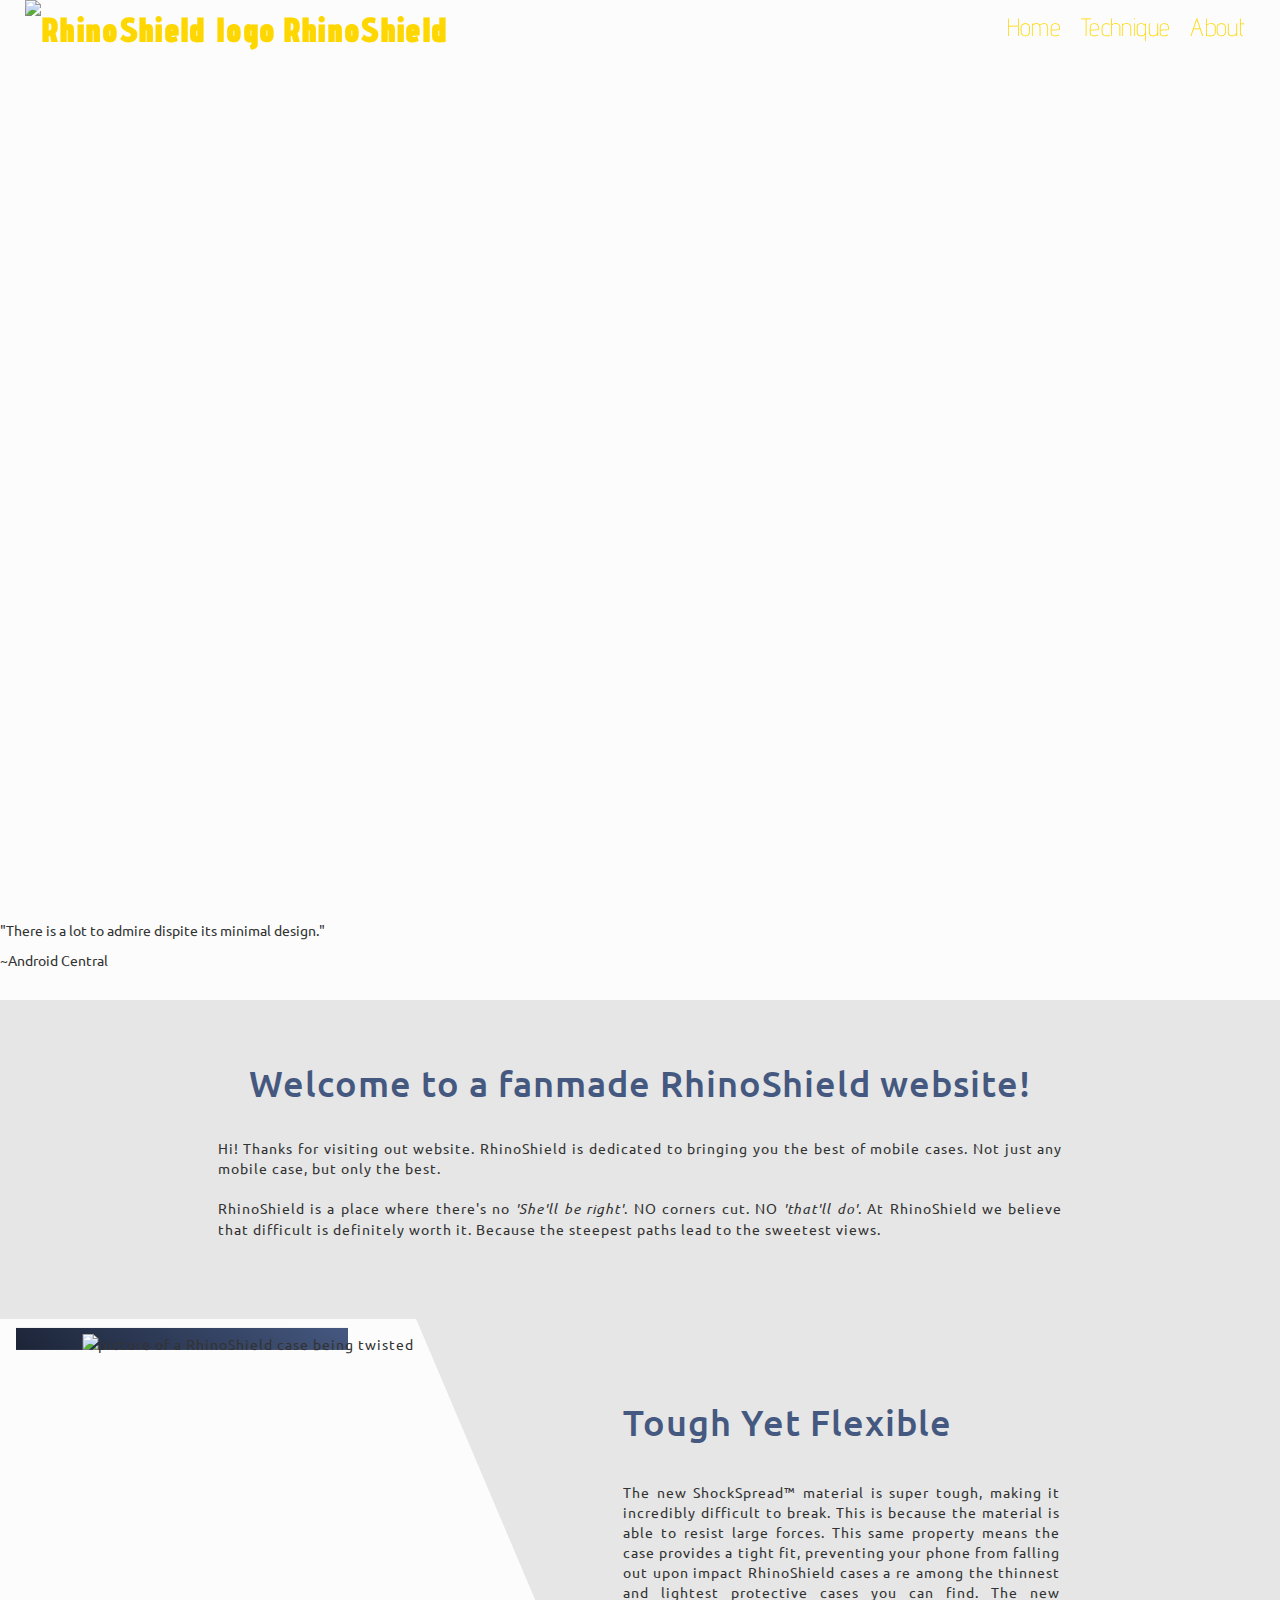
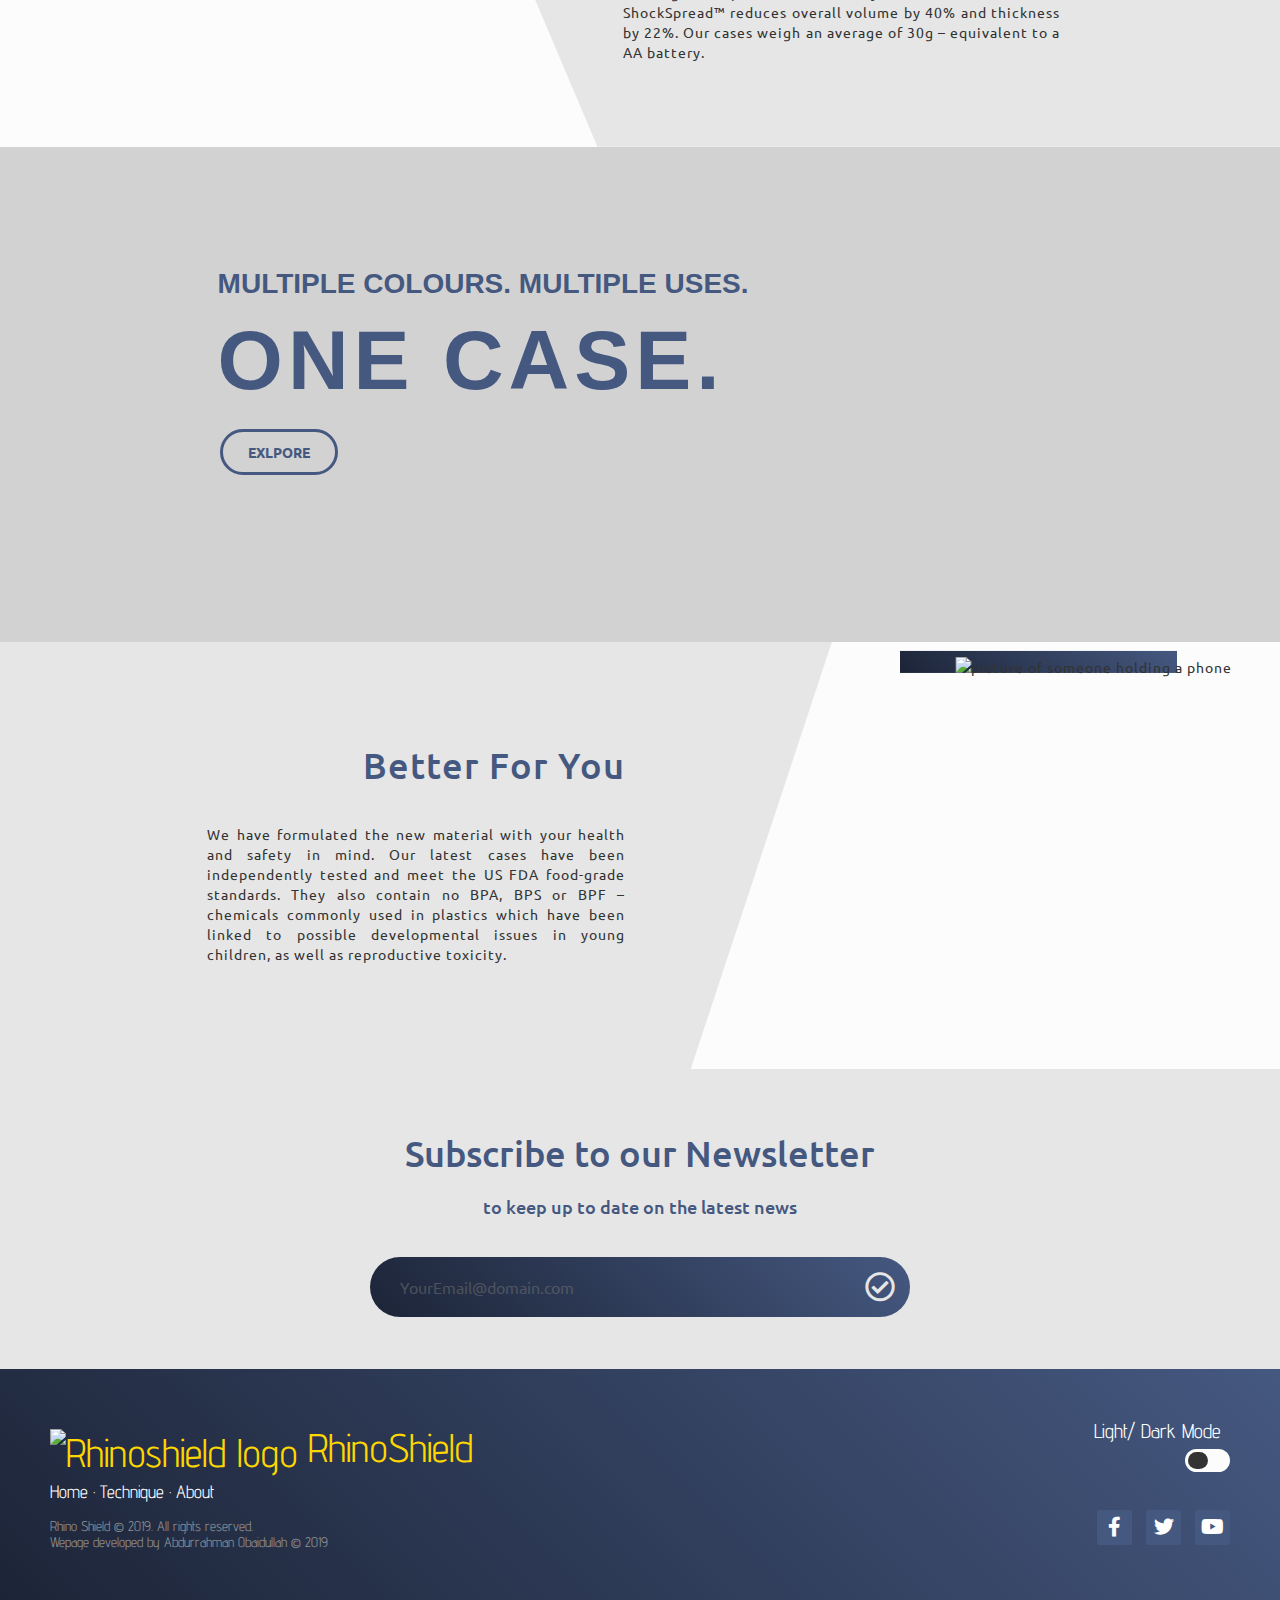
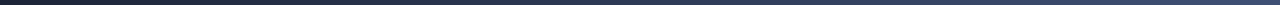
==== index.html @ 0818331d "Add files via upload" ====
﻿<!DOCTYPE html>
<html data-theme="light" lang="en">

    <head>
        <!-- meta tags for scalability and small bits and bobs -->
        <meta content="width=device-width, initial-scale=1" name="viewport">
        <meta content="text/html; charset=utf-8" http-equiv="Content-Type">
        <!-- text that shows up on the browser tab text -->
        <title>Unofficial Page of RhinoShield by Evolution</title>
        <!-- favicon -->
        <link href="favicon.png" rel="shortcut icon" type="image/png">
        <link href="https://use.fontawesome.com/releases/v5.8.1/css/all.css" rel="stylesheet">
        <link href="http://maxcdn.bootstrapcdn.com/bootstrap/3.3.4/css/bootstrap.min.css" rel="stylesheet">
        <script src="http://cdnjs.cloudflare.com/ajax/libs/jquery/2.1.3/jquery.min.js">
        </script>
        <script>
            // the sidenav goes on to the screen with width 250
            function openNav() {
                document.getElementById("mySidenav").style.width = "250px";
                document.getElementById("page-container").style.marginRight = "200px";
                document.getElementById("page-container").style.marginLeft = "-200px";
            }
            //the sidenav goes off screen by using margin of zero
            function closeNav() {
                document.getElementById("mySidenav").style.width = "0";
                document.getElementById("page-container").style.marginRight = "0";
                document.getElementById("page-container").style.marginLeft = "0";
            }
            $(window).scroll(function() {
                var scrollval = $(this).scrollTop(); // this returns your scroll value position
                $("#m-logo").css("transform", "translate(0px,-" + scrollval / 2 + "%)");
                $("#m-btn").css("transform", "translate(-50%," + scrollval / 3 + "%)");
            });
            // adds class when the page scrolls to where the polyon starts
            $(document).ready(function() {
                $(window).scroll(function() {
                    var height = $(".main-background").height();
                    var scrollTop = $(window).scrollTop();
                    if (scrollTop >= height - ((height / 3 / .95))) {
                        $(".main-nav-container").addClass("solid-nav");
                    } else {
                        $(".main-nav-container").removeClass("solid-nav");
                    }
                });
            });
            // telling user that they have signed up for newsletter
            function NewsletterAlert() {
                alert("Thank You for subscribing to our Newsletter")
            }
        </script>
        <link href="style.css" rel="stylesheet" type="text/css">
    </head>

    <body>
        <!-- start of nav bar -->
        <div class="first-main-nav-container">
            <div class="main-nav-container">
                <div class="nav-row">
                    <div class="logo">
                        <!-- logo in nav bar -->
                        <img alt="RhinoShield logo" height="58px" src="logo.png">
                        <div class="main-logo-text">
                            <div class="main-logo-text1">
                                Rhino
                            </div>
                            <div class="main-logo-text2">
                                Shield
                            </div>
                        </div>
                    </div>
                    <!-- for mobile navbar -->
                    <div class="nav-controls" id="mySidenav">
                        <a class="closebtn" href="javascript:void(0)" onclick="closeNav()"><i></i><i></i><i></i></a> <a href="index.html">Home</a><a href="technique.html">Technique</a><a href="about.html">About</a>
                    </div>
                </div>
            </div>
        </div>
        <div class="nav_btn" onclick="openNav()">
            <i></i><i></i><i></i>
        </div>
        <div class="nav-row-mobile">
            <div class="logo">
                <!-- logo for mobile nav bar -->
                <img alt="RhinoShield logo" height="58px" src="logo.png">
                <div class="main-logo-text">
                    <div class="main-logo-text1">
                        Rhino
                    </div>
                    <div class="main-logo-text2">
                        Shield
                    </div>
                </div>
            </div>
        </div>
        <!-- the main background starts -->
        <div class="main-background poly"><img alt="picture of phone with a RhinoShield case" src="Content/images/phone-main-index.png"></div>
        <!-- container that contains the entire page -->
        <div id="page-container">
            <!-- the part directly underneath main image- The review -->
            <div class="first-info">
                <br>
                <p>"There is a lot to admire dispite its minimal design."</p>
                <p>~Android Central</p><br>
            </div>
            <!-- welcome text after the review -->
            <div class="welcome-text">
                <h1>Welcome to a fanmade RhinoShield website!</h1>
                <p>Hi! Thanks for visiting out website. RhinoShield is dedicated to bringing you the best of mobile cases. Not just any mobile case, but only the best.<br>
                    <br> RhinoShield is a place where there's no <i>'She'll be right'</i>. NO corners cut. NO <i>'that'll do'</i>. At RhinoShield we believe that difficult is definitely worth it. Because the steepest paths lead to the sweetest views.</p>
            </div>
            <!-- first information container. all content for this section is in this container -->
            <div class="info-container">
                <!-- image for first container -->
                <div class="info-container-img1"><img alt="picture of a RhinoShield case being twisted" src="Content/images/phone-twist-mp.jpg"></div>
                <div class="info-container-text-right">
                    <br>
                    <br>
                    <!-- text for the first container -->
                    <h1>Tough Yet Flexible</h1>
                    <p>The new ShockSpread™ material is super tough, making it incredibly difficult to break. This is because the material is able to resist large forces. This same property means the case provides a tight fit, preventing your phone from
                        falling out upon impact RhinoShield cases a re among the thinnest and lightest protective cases you can find. The new ShockSpread™ reduces overall volume by 40% and thickness by 22%. Our cases weigh an average of 30g – equivalent
                        to a AA battery.</p><br>
                    <br>
                </div>
            </div>
            <!-- parallax that seperates the two information -->
            <div class="multi-parallax-container">
                <div class="multi-parallax-container-text">
                    <p>Multiple Colours. Multiple Uses.</p><br>
                    <div class="multi-parallax-container-one-case">
                        <h1>ONE CASE.</h1>
                    </div><br>
                    <!-- button in the parallax -->
                    <a class="multi-parallax-container-explore" href="technique.html#explore-dest">EXLPORE</a>
                </div>
            </div>
            <!-- second information container -->
            <div class="info-container">
                <div class="info-container-text-left">
                    <!-- information(text) for the second part of information -->
                    <h1>Better For You</h1>
                    <p>We have formulated the new material with your health and safety in mind. Our latest cases have been independently tested and meet the US FDA food-grade standards. They also contain no BPA, BPS or BPF – chemicals commonly used in plastics
                        which have been linked to possible developmental issues in young children, as well as reproductive toxicity.</p>
                </div>
                <!-- image for second part of information -->
                <div class="info-container-img2"><img alt="picture of someone holding a phone" src="Content/images/better-for-you.jpg"></div>
            </div>
        </div>
        <!-- sign up to newsletter container starts -->
        <div class="newsletter-container">
            <div class="newsletter-text">
                <p></p>
                <!-- main text telling about newsletter -->
                <h1>Subscribe to our Newsletter</h1>
                <h4>to keep up to date on the latest news</h4>
                <p></p>
            </div>
            <!-- the search box itself -->
            <div class="newsletter-search-box">
                <input class="newsletter-search-txt" name="" placeholder="YourEmail@domain.com" type="text"> <a class="newsletter-search-btn" id="news" onclick="NewsletterAlert()"><i class="far fa-check-circle"></i></a>
            </div>
        </div>
        <!-- footer starts now -->
        <footer class="footer">
            <div class="footer-info">
                <img alt="Rhinoshield logo" src="logo.png" width="50px"> RhinoShield<br>
                <p class="footer-links"><a href="index.html">Home</a> · <a href="technique.html">Technique</a> · <a href="about.html">About</a></p>
                <p>Rhino Shield &copy; 2019. All rights reserved.</p>
                <p>Wepage developed by Abdurrahman Obaidullah &copy; 2019</p>
            </div>
            <!-- social media links in the footer + dark mode-->
            <div class="footer-social-media">
                <div class="container-dark">
                    <p>Light/ Dark Mode</p>
                    <div class="toggle-container">
                        <!-- dark mode switch -->
                        <input id="switch" name="theme" type="checkbox"><label for="switch">Toggle</label>
                    </div>
                </div><a href="https://www.facebook.com/evolutivelabs/" target="_blank"><i class="fab fa-facebook-f"></i></a> <a href="https://twitter.com/getrhinoshield?lang=en" target="_blank"><i class="fab fa-twitter"></i></a> <a href="https://www.youtube.com/channel/UCdza-WvC7s2jVzaicYSH4oA"
                    target="_blank"><i class="fab fa-youtube"></i></a>
            </div>
        </footer>
        <!-- javascript for darkmode -->
        <script>
            // variable ste
            var checkbox = document.querySelector("input[name=theme]");
            // if the switch is checkd the dark theme attritube will change to dark and display a warnig
            checkbox.addEventListener("change", function() {
                    if (this.checked) {
                        trans()
                        document.documentElement.setAttribute("data-theme", "dark")
                        alert("WARNING: \nDark Mode is only experimental and may have performance or visual issues!")
                    } else {
                        trans()
                        document.documentElement.setAttribute("data-theme", "light")
                    }
                })
                // transition for switching to night mode
            let trans = () => {
                document.documentElement.classList.add("transition");
                window.setTimeout(() => {
                    document.documentElement.classList.remove("transition")
                }, 1000)
            }
        </script>
    </body>

</html>
---- style.css ----
/*fonts used in the webpage*/
@import url('https://fonts.googleapis.com/css?family=Ubuntu|Advent+Pro');
* {
	box-sizing: border-box;
}
html, body {
	height: 100%;
	background-color: var(--main-plain);
	color: #666666;
	font-family: 'Ubuntu', sans-serif;
	-webkit-font-smoothing: antialiased;
	margin: 0;
	scroll-behavior: smooth;
	padding: 0;
}
/* colours for light mose*/
html {
	--bg-main: linear-gradient(45deg, #1C2437, #455880);
	--bg-panel: #e6e6e6;
	--header-color: #455880;
	--main-text-color: #333333;
	--main-plain: #FCFCFC;
}
/* colours for dark mode*/
html[data-theme='dark'] {
	--bg-main: linear-gradient(45deg, #1C2437, #455880);
	--bg-panel: #333333;
	--header-color: #0077FF;
	--main-text-color: #B5B5B5;
	--main-plain: #434343;
}
body {
	user-select: none;
	line-height: 1.42857143;
	color: var(--main-text-color);
}
/* for teh headers*/
h1, h2, h3, h4, h5, h6 {
	font-family: inherit;
	font-weight: 500;
	line-height: 1.1;
	color: var(--header-color);
}
h1 {
	margin: .67em 0;
}
p {
	margin: 0 0 10px;
}
.logo {
	font-family: 'Advent Pro', sans-serif;
	font-weight: 900;
	color: #FFD700;
	display: flex;
	float: left;
	line-height: 58px;
	font-size: 250%;
	height: 58px;
	mix-blend-mode: normal;
}
.main-logo-text {
	display: flex;
	padding-left: 7px;
}
.main-nav-container {
	z-index: 991;
	top: 0;
	right: 0;
	display: flex;
	height: 58px;
	width: 100%;
	position: fixed;
	letter-spacing: 0.025em;
	transition: background-color 0.4s linear;
	padding: 0;
	background-color: rgba(209, 209, 209, 0);
}
.main-nav-container a {
	padding: 10px;
	text-decoration: none;
	font-size: 25px;
	color: #FFD700;
	float: left;
	transform: translateX(0%);
	font-family: 'Advent Pro', sans-serif;
	height: 60px;
	font-weight: 200;
	mix-blend-mode: normal;
}
.main-nav-container a:hover {
	background-color: rgba(231, 231, 231, .03);
	color: rgb(207, 177, 3);
	text-decoration: none;
}
.main-nav-container-tech a {
	color: rgb(207, 177, 3);
}
.main-nav-container a:first-child:hover {
	background-color: rgba(66, 84, 123, 0.01);
}
.main-nav-container .closebtn {
	display: none;
}
.nav_btn {
	display: none;
}
.main-background img {
	height: 100vh;
	width: 100%;
	object-fit: cover;
}


.main-nav-container.solid-nav {
	background-color: var(--main-plain);
	transition: background-color 0.4s linear;
	box-shadow: 0 0 12px 0px black;
	mix-blend-mode: normal;
}
.main-nav-container .nav-row {
	width: 100%;
	margin: 0 auto;
	padding-right: 25px;
	padding-left: 25px;
}
.main-nav-container .nav-row .nav-logo {
	display: inline-block;
	font-weight: 900;
}
.main-nav-container .nav-row .nav-controls {
	float: right;
}
.container {
	padding-top: 150px;
	padding-bottom: 150px;
	padding-left: 25px;
	padding-right: 25px;
}
.row {
	max-width: 1200px;
	margin: 0 auto;
}
.sidenav {
	height: 7vh;
	width: 100%;
	position: fixed;
	z-index: 3;
	top: 0;
	right: 0;
	overflow-x: hidden;
	padding: 0;
	transition: .4s;
}
.nav-row-mobile {
	display: none;
}
.poly, .poly-technique, .poly-about {
	-webkit-clip-path: polygon(0% 84%, 70% 100%, 100% 94%, 100% 0%, 0% 0%);
	clip-path: polygon(0% 84%, 70% 100%, 100% 94%, 100% 0%, 0% 0%);
	background: url('index-main.jpg') fixed;
	background-position-x: center;
	background-size: cover;
	transform: translateY(-5vh);
	height: 100vh;
	content: "";
}
.poly-technique {
	background: url('main-technique.jpg') fixed;
	background-position-x: center;
	background-size: cover;
	height: 84vh;
}
.poly-about {
	background: url('triangle-poly-about.jpg') fixed;
	background-position-x: center;
	background-size: cover;
	height: 90vh;
}
#page-container {
	transition: margin .4s;
}
.quote {
	margin: auto;
	padding: 10px;
	position: relative;
	font-family: 'Ubuntu', sans-serif;
	text-align: center;
	font-size: 115%;
	letter-spacing: 1px;
	background-color: var(--main-plain);
}
.quote-main {
	font-size: 120%;
}
.multi-parallax-container {
	background: url("one-case-mp.jpg") fixed;
	background-position: center;
	height: 55vh;
	width: 100%;
	background-size: 140vw;
	background-repeat: no-repeat;
	color: var(--header-color);
	margin: auto;
	background-color: rgba(0, 0, 0, 0.164);
	background-blend-mode: overlay;
}
.multi-parallax-container-technique {
	background: url("solidsuit-drop-min.jpg") fixed;
	background-position: center;
	background-size: cover;
	text-align: center;
}
.multi-parallax-container-about {
	background: url("about-parallax.jpg") fixed;
	background-position: center;
	background-size: cover;
	text-align: left;
	padding-top: 5vh;
}
.multi-parallax-container-about img {
	width: 25vw;
}
.multi-parallax-container-technique h3, .multi-parallax-container-technique h2 {
	color: #0077FF;
	padding: 0;
	margin: 0;
}
.multi-parallax-container-text {
	position: relative;
	top: 13vh;
	padding-left: 17%;
}
.multi-parallax-container-text-technique {
	position: relative;
	top: 20vh;
	padding-left: 0%;
	height: 100%;
	vertical-align: center;
}
.multi-parallax-container p, .multi-parallax-container h1 {
	display: inline-block;
	font-family: 'Noto Sans KR', sans-serif;
	font-size: 200%;
	text-transform: uppercase;
	font-weight: 900;
}
.multi-parallax-container-one-case h1 {
	font-size: 600%;
	letter-spacing: 5px;
	font-weight: 900;
	margin: 0;
}
.multi-parallax-container-explore {
	border: 3px solid var(--header-color);
	color: var(--header-color);
	padding: 10px 25px;
	text-decoration: none;
	display: inline-block;
	margin: 3px 2px;
	border-radius: 100px;
	font-weight: bold;
}
.multi-parallax-container-explore:hover {
	color: rgb(0, 96, 151);
	text-decoration: none;
	border: 3px solid var(--header-color);
	background-color: rgba(242, 242, 242, 0.3);
	transition: .4s;
}
.welcome-text {
	background-color: var(--bg-panel);
	margin: auto;
	padding: 30px 17% 70px 17%;
	font-family: 'Ubuntu', sans-serif;
	font-size: 100%;
	letter-spacing: 1px;
	text-align: justify;
}
.welcome-text h1 {
	color: var(--header-color);
	padding: 0;
	padding-top: 10px;
	padding-bottom: 10px;
	text-align: center;
}
.info-container-text-right {
	-webkit-clip-path: polygon(0% 0%, 21% 100%, 100% 100%, 100% 0%);
	clip-path: polygon(0% 0%, 21% 100%, 100% 100%, 100% 0%);
	background: var(--bg-panel);
	display: inline-block;
	padding: 20px 16% 20px 15%;
	width: 67.5vw;
	margin: 0;
	stroke: blue;
}
.info-container-text-right-technique {
	padding: 40px 16% 50px 15%;
}
.info-container-img1 {
	display: inline-block;
	background: linear-gradient(45deg, #1C2437, #455880);
	vertical-align: top;
	transform: translate(-5vw, 40%);
}
.info-container-img1-technique {
	transform: translate(-5vw, 35%);
}
.info-container-img1-about {
	transform: translate(-5vw, 25%);
}
.info-container-img1 img {
	width: 200px;
	transform: translate(20%, 20%);
}
.info-container-text-left {
	-webkit-clip-path: polygon(0% 0%, 0% 100%, 83% 100%, 100% 0%);
	clip-path: polygon(0% 0%, 0% 100%, 83% 100%, 100% 0%);
	width: 65vw;
	padding: 80px 15% 80px 15%;
	background: var(--bg-panel);
	display: inline-block;
}
.info-container-text-left-technique {
	padding: 90px 15% 100px 15%;
}
.info-container-text-right p, .info-container-text-left p {
	padding: 15px;
	text-align: justify;
}
.info-container-img2 {
	display: inline-block;
	background: linear-gradient(45deg, #1C2437, #455880);
	vertical-align: top;
	transform: translate(5vw, 40%);
}
.info-container-img2-technique {
	transform: translate(5vw, 35%);
}
.info-container-img2 img {
	width: 200px;
	transform: translate(20%, 20%);
}
.info-container {
	background: var(--main-plain);
	font-family: 'Ubuntu', sans-serif;
	font-size: 100%;
	letter-spacing: 1px;
	text-align: right;
}
.info-container h1 {
	text-align: left;
	padding-left: 15px;
}
.info-container:last-child {
	text-align-last: left;
}
.info-container:last-child h1 {
	text-align-last: right;
	padding-right: 15px;
}
.info-container-gallery-all-technique {
	padding: 50px;
	padding-bottom: 100px;
	text-align: center;
	background: var(--bg-panel);
}
.info-container-gallery-technique-img {
	background: var(--bg-main);
	display: inline-block;
	transform: translate(0%, 0%);
}
.info-container-gallery-technique-img img {
	width: 500px;
	min-width: 40vw;
	max-width: 90vw;
	transform: translate(5%, 10%);
	text-align: justify-content;
	display: flex;
}
.technique-gallery-main {
	border: 1px solid var(--bg-panel);
}
.technique-gallery-main:hover {
	border: 1px solid var(--bg-main-text-color);
}
.technique-gallery-main img {
	width: 100%;
	height: auto;
}
.desc {
	padding: 40px 15px 25px 15px;
	text-align: center;
	color: white;
}
.technique-gallery {
	padding: 0;
	margin: 4px 9px;
	float: left;
	width: 23.0%;
	text-align: center;
	background: var(--bg-main);
}
.technique-gallery img {
	transform: translate(5%, 5%);
}
.gallery {
	width: 100%;
	min-height: 200px;
	height: 400px;
	padding: 50px;
	padding-top: 20px;
	margin-bottom: 50px;
}
.newsletter-container {
	background-color: var(--bg-panel);
	height: 300px;
	width: 100%;
}
.newsletter-text {
	font-family: 'ubuntu', sans-serif;
	font-weight: 900;
	text-align: center;
	padding: 40px 20px 0px 20px;
}
.newsletter-search-box {
	position: absolute;
	left: 50%;
	transform: translate(-50%, 50%);
	background: linear-gradient(45deg, #1C2437, #455880);
	height: 60px;
	border-radius: 40px;
	padding: 10px;
	width: 540px;
}
.newsletter-search-box:hover>.newsletter-search-txt {
	width: 340px;
	padding: 0 30px;
	text-decoration: none;
	opacity: 1;
}
.newsletter-search-box:hover>.newsletter-search-btn {
	background: none;
	color: #FFD700;
	text-decoration: none;
}
.newsletter-search-box:visited>.newsletter-search-btn {
	text-decoration: none;
}
.newsletter-search-btn {
	color: #e6e6e6;
	float: right;
	width: 40px;
	height: 40px;
	border-radius: 50%;
	background: none;
	display: flex;
	justify-content: center;
	align-items: center;
	transition: 0.4s;
	text-decoration: none;
	cursor: pointer;
}
.newsletter-search-btn>i {
	font-size: 30px;
}
.newsletter-search-txt {
	border: none;
	background: none;
	outline: none;
	float: left;
	padding: 0;
	padding-left: 20px;
	color: white;
	font-size: 16px;
	transition: 0.4s;
	line-height: 40px;
	width: 300px;
	font-family: 'ubuntu', sans-serif;
	opacity: 0.5;
}
input[type=checkbox] {
	height: 0;
	width: 0;
	visibility: hidden;
}
label {
	cursor: pointer;
	text-indent: -9999px;
	width: 45px;
	height: 23px;
	background: #FCFCFC;
	float: right;
	border-radius: 100px;
	position: relative;
}
label:after {
	content: '';
	position: absolute;
	top: 3px;
	left: 3px;
	width: 20px;
	height: 17px;
	background: #333;
	border-radius: 100px;
	transition: 0.4s;
}
input:checked+label {
	background: #434343;
}
input:checked+label:after {
	background: #FCFCFC;
}
input:checked+label:after {
	left: calc(100% - 5px);
	transform: translateX(-100%);
}
label:active:after {
	width: 25px;
}
.footer {
	background: linear-gradient(45deg, #1C2437, #455880);
	box-shadow: 0 1px 1px 0 rgba(0, 0, 0, 0.12);
	box-sizing: border-box;
	width: 100%;
	text-align: left;
	font: normal 40px sans-serif;
	font-family: 'Advent Pro', sans-serif;
	padding: 55px 50px;
	margin-top: 0;
	color: gold;
}
.footer .footer-info p {
	color: #8f9296;
	font-size: 14px;
	margin: 0;
	font-family: 'Advent Pro', sans-serif;
}
/* Footer links */

.footer p.footer-links {
	font-size: 18px;
	color: #ffffff;
	margin: 0 0 10px;
	padding: 0;
	font-family: 'Advent Pro', sans-serif;
}
.footer p.footer-links a {
	display: inline-block;
	line-height: 1.8;
	text-decoration: none;
	color: inherit;
}
.footer .footer-social-media {
	float: right;
	margin-top: -150px;
	max-width: 180px;
}
.footer .footer-social-media a {
	display: inline-block;
	width: 35px;
	height: 35px;
	background-color: #455880;
	border-radius: 2px;
	font-size: 20px;
	color: #ffffff;
	text-align: center;
	line-height: 35px;
	margin-left: 3px;
}
.footer .footer-social-media p {
	display: inline-block;
	font-size: 20px;
	color: #ffffff;
	text-align: center;
	line-height: 15px;
}
@media screen and (max-width: 1000px) {
	body {
		overflow-x: hidden;
	}
	.poly {
		-webkit-clip-path: polygon(0 0, 100% 0, 100% 92%, 0 86%);
		clip-path: polygon(0 0, 100% 0, 100% 92%, 0 86%);
		height:70vh;
		background-attachment: scroll;
	}
	.main-background img {
		height:70vh;
		padding-top:40px;
		padding-bottom:10px;
	}
	.main-nav-container {
		height: 100%;
		width: 0;
		position: fixed;
		z-index: 999;
		top: 0;
		right: 0;
		background-color: #111;
		padding-top: 60px;
		transition: 0.4s;
		opacity: 1;
		padding-left: 0;
		padding-right: 0;
	}
	.nav-row-mobile {
		width: 100%;
		height: 60px;
		background: linear-gradient(45deg, rgba(28, 36, 55, 1), rgba(69, 88, 128, 0.9));
		position: fixed;
		z-index: 2;
		display: block;
	}
	.main-nav-container a {
		padding: 8px 8px 8px 32px;
		display: block;
		font-size: 18px;
		float: none;
	}
	.main-nav-container.solid-nav2 {
		mix-blend-mode: normal;
	}
	/*styling of button to open navbar on mobile*/
	.nav_btn {
		position: fixed;
		right: 14px;
		top: 5px;
		display: block;
		width: 48px;
		height: 48px;
		cursor: pointer;
		z-index: 500;
		border-radius: 50%;
	}
	.main-nav-container .closebtn {
		position: absolute;
		width: 100%;
		height: 50px;
		top: 0;
		right: 55px;
		font-size: 36px;
		margin-left: 50px;
		transform: translate(0px);
		display: block;
	}
	/* <i> is the one of the 3 lines in the button shape*/
	.nav_btn i {
		box-sizing: border-box;
		display: block;
		width: 20px;
		height: 3px;
		background: #00a2ff;
		border-radius: 3px;
		margin-left: 14px;
		-webkit-border-radius: 3px;
		z-index: 999;
		transition: .4s;
	}
	/*first line of nav open*/
	.nav_btn i:nth-child(1) {
		margin-top: 16px;
	}
	/*second line of nav open*/
	.nav_btn i:nth-child(2) {
		margin-top: 4px;
		opacity: 1;
	}
	/*third line of nav open*/
	.nav_btn i:nth-child(3) {
		margin-top: 4px;
	}
	.nav-main {
		display: none;
	}
	.closebtn {
		position: absolute;
		top: 7vh;
		right: 55px;
		font-size: 36px;
		margin-left: 50px;
		transform: translate(0px);
		display: block;
		transform: rotate(45deg);
		z-index: 999;
	}
	/* <i> is the one of the 3 lines in the button shape*/
	.closebtn i {
		box-sizing: border-box;
		width: 23px;
		height: 3px;
		background: #00a2ff;
		border-radius: 13px;
		z-index: 999;
		transition: .4s;
		position: absolute;
		top: 0;
		right: 25px;
		font-size: 36px;
		margin-left: 50px;
		transform: translate(0px);
		display: block;
	}
	.closebtn i:nth-child(1) {
		margin-top: 19px;
		transform: translateY(10px) translateX(4px) rotate(45deg);
	}
	.closebtn i:nth-child(2) {
		margin-top: 4px;
		opacity: 0;
	}
	.closebtn i:nth-child(3) {
		margin-top: 39px;
		transform: translateY(-10px) translateX(4px) rotate(-45deg);
	}
	.nav-controls {
		height: 100%;
		width: 0;
		position: fixed;
		z-index: 200;
		top: 0;
		right: 0;
		background: linear-gradient(45deg, #1C2437, #455880);
		overflow-x: hidden;
		padding-top: 60px;
		transition: 0.4s;
		opacity: 1;
		padding-left: 0;
		padding-right: 0;
	}
	.nav-controls a {
		padding: 8px 8px 8px 32px;
		text-decoration: none;
		font-size: 25px;
		color: #FFD700;
		display: block;
		transition: 0.4s;
		font-size: 18px;
		float: none;
	}
	.nav-controls .closebtn {
		position: absolute;
		top: 0;
		right: 7px;
		font-size: 36px;
		margin-left: 50px;
		transform: translate(0px);
		display: block;
	}
	/* <i> is the one of the 3 lines in the button shape*/
	.nav-main {
		display: none;
	}
	.poly-technique {
		background-attachment: scroll;
	}
	.multi-parallax-container {
		background-attachment: scroll;
		background-repeat: repeat-y;
		text-align: center;
		padding: 5vh 15% 0 15%;
		margin: auto;
		background-color: rgba(28, 36, 55, 0.1);
		background-blend-mode: overlay;
	}
	.multi-parallax-container p, .multi-parallax-container h1 {
		display: inline-block;
		font-family: 'Noto Sans KR', sans-serif;
		font-size: 200%;
		text-transform: uppercase;
		font-weight: 900;
		filter: blur(0px);
	}
	.multi-parallax-container-one-case h1 {
		font-size: 300%;
		letter-spacing: 5px;
		font-weight: 900;
		margin: 0;
	}
	.multi-parallax-container-explore {
		border: 3px solid #004F7D;
		color: #004F7D;
		padding: 10px 25px;
		text-decoration: none;
		display: inline-block;
		margin: 3px 2px;
		border-radius: 100px;
		font-weight: bold;
	}
	.multi-parallax-container-explore:hover {
		color: rgb(0, 96, 151);
		text-decoration: none;
		border: 3px solid rgb(0, 96, 151);
		background-color: rgba(242, 242, 242, 0.3);
		transition: .4s;
	}
	.multi-parallax-container-text {
		position: relative;
		top: 12vh;
		padding-left: 0%;
	}
	.multi-parallax-container-about {
		background:var(--bg-panel);
	}
	.multi-parallax-container-about img {
		width: 70vw;
	}
	.info-container {
		background: var(--bg-plain);
	}
	.info-container-text-right, .info-container-text-left {
		clip-path: initial;
		background: var(--bg-plain);
		display: block;
		padding: 5px 16% 20px 15%;
		width: 67.5vw;
		margin: 0;
		width: 100vw;
	}
	.info-container h1, .info-container:last-child h1 {
		text-align-last: center;
		text-align: center;
		padding: 0;
	}
	.info-container-img1, .info-container-img2 {
		display: inline-block;
		transform: translate(-50vw, 0%);
		margin: 40px -80px 40px 0;
	}
	.info-container-img1 img, .info-container-img2 {
		width: 200px;
		transform: translate(20%, 20%);
	}
	.info-container-img2 {
		width: 200px;
		transform: translate(0%, -20%);
		margin: 40px -78px 40px -125px;
	}
	.info-container:last-child {
		text-align-last: center;
	}
	.technique-gallery {
		width: 49.99999%;
		margin: 6px 0px;
	}
	.newsletter-container {
		height: 325px;
	}
	.newsletter-search-box {
		width: 90vw;
	}
	.newsletter-search-txt {
		width: 50vw;
	}
	label {
		float: none;
	}
	.footer .footer-info, .footer .footer-social-media {
		text-align: center;
	}
	.footer .footer-social-media {
		float: none;
		margin: 0 auto 20px;
	}
	.footer .footer-info p.footer-links {
		line-height: 1.8;
	}
}
@media screen and (max-width: 620px) {
	.technique-gallery {
		width: 100%;
	}
	.multi-parallax-container-text {
		top:0vh;
	}
}
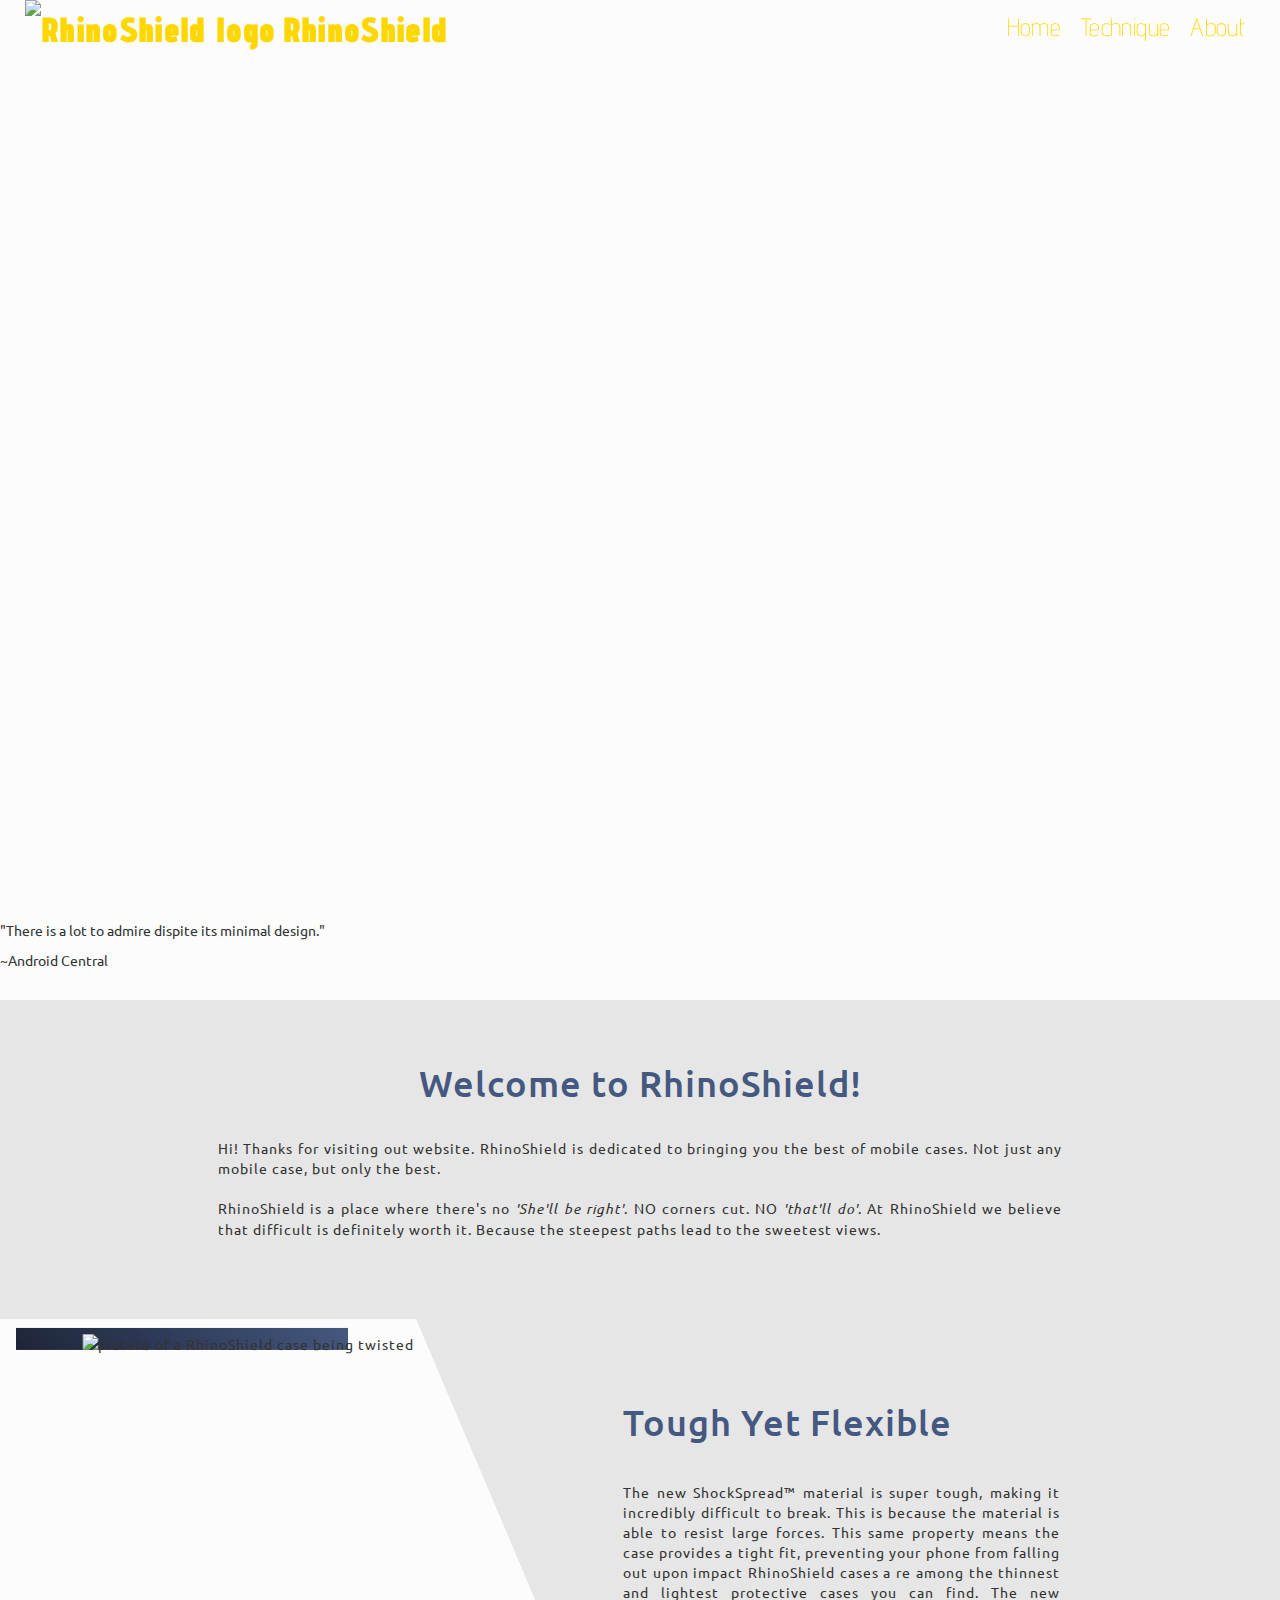
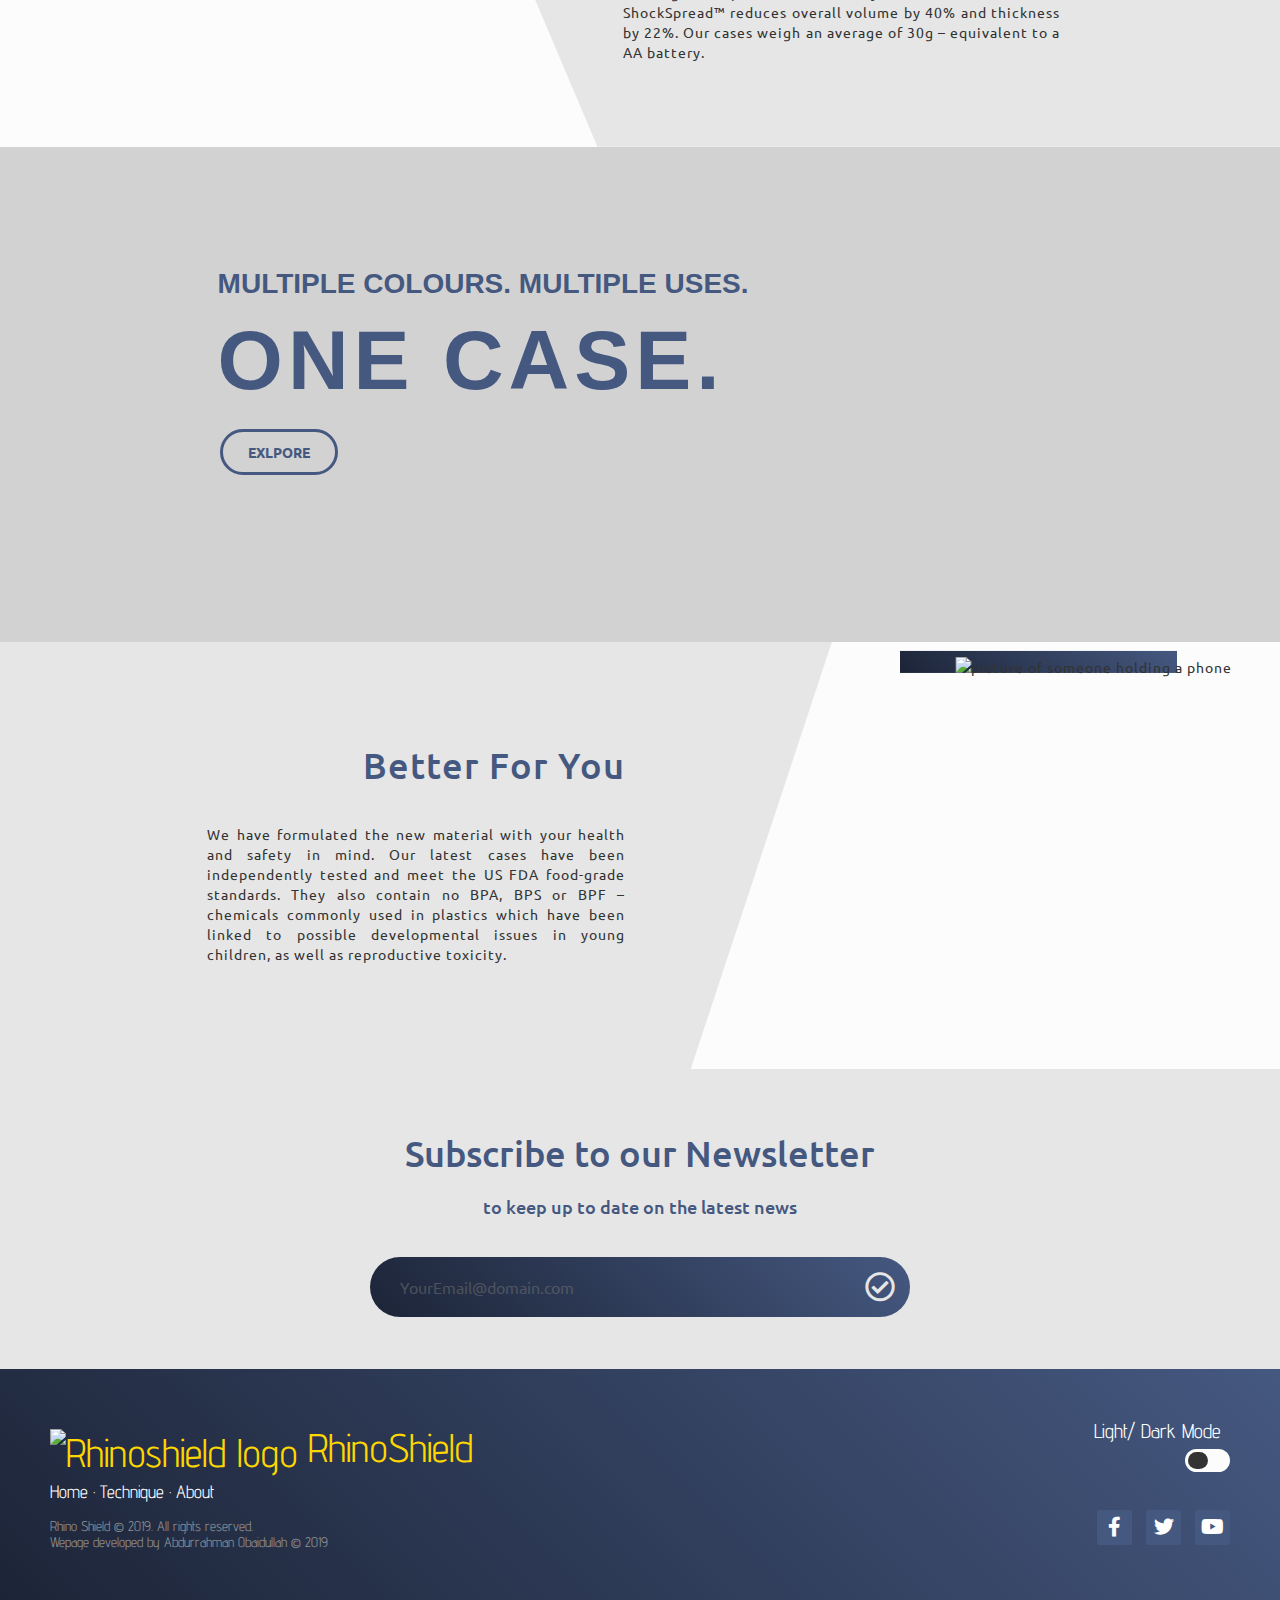
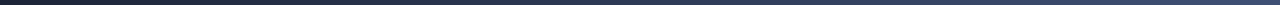
==== commit b730b950: "Add files via upload" ====
--- a/index.html
+++ b/index.html
@@ -6,47 +6,14 @@
         <meta content="width=device-width, initial-scale=1" name="viewport">
         <meta content="text/html; charset=utf-8" http-equiv="Content-Type">
         <!-- text that shows up on the browser tab text -->
-        <title>Unofficial Page of RhinoShield by Evolution</title>
+        <title>Unofficial page of RhinoShield by Evolution</title>
         <!-- favicon -->
         <link href="favicon.png" rel="shortcut icon" type="image/png">
         <link href="https://use.fontawesome.com/releases/v5.8.1/css/all.css" rel="stylesheet">
         <link href="http://maxcdn.bootstrapcdn.com/bootstrap/3.3.4/css/bootstrap.min.css" rel="stylesheet">
         <script src="http://cdnjs.cloudflare.com/ajax/libs/jquery/2.1.3/jquery.min.js">
         </script>
-        <script>
-            // the sidenav goes on to the screen with width 250
-            function openNav() {
-                document.getElementById("mySidenav").style.width = "250px";
-                document.getElementById("page-container").style.marginRight = "200px";
-                document.getElementById("page-container").style.marginLeft = "-200px";
-            }
-            //the sidenav goes off screen by using margin of zero
-            function closeNav() {
-                document.getElementById("mySidenav").style.width = "0";
-                document.getElementById("page-container").style.marginRight = "0";
-                document.getElementById("page-container").style.marginLeft = "0";
-            }
-            $(window).scroll(function() {
-                var scrollval = $(this).scrollTop(); // this returns your scroll value position
-                $("#m-logo").css("transform", "translate(0px,-" + scrollval / 2 + "%)");
-                $("#m-btn").css("transform", "translate(-50%," + scrollval / 3 + "%)");
-            });
-            // adds class when the page scrolls to where the polyon starts
-            $(document).ready(function() {
-                $(window).scroll(function() {
-                    var height = $(".main-background").height();
-                    var scrollTop = $(window).scrollTop();
-                    if (scrollTop >= height - ((height / 3 / .95))) {
-                        $(".main-nav-container").addClass("solid-nav");
-                    } else {
-                        $(".main-nav-container").removeClass("solid-nav");
-                    }
-                });
-            });
-            // telling user that they have signed up for newsletter
-            function NewsletterAlert() {
-                alert("Thank You for subscribing to our Newsletter")
-            }
+        <script src="main.js">
         </script>
         <link href="style.css" rel="stylesheet" type="text/css">
     </head>
@@ -104,7 +71,7 @@
             </div>
             <!-- welcome text after the review -->
             <div class="welcome-text">
-                <h1>Welcome to a fanmade RhinoShield website!</h1>
+                <h1>Welcome to RhinoShield!</h1>
                 <p>Hi! Thanks for visiting out website. RhinoShield is dedicated to bringing you the best of mobile cases. Not just any mobile case, but only the best.<br>
                     <br> RhinoShield is a place where there's no <i>'She'll be right'</i>. NO corners cut. NO <i>'that'll do'</i>. At RhinoShield we believe that difficult is definitely worth it. Because the steepest paths lead to the sweetest views.</p>
             </div>
@@ -181,27 +148,7 @@
             </div>
         </footer>
         <!-- javascript for darkmode -->
-        <script>
-            // variable ste
-            var checkbox = document.querySelector("input[name=theme]");
-            // if the switch is checkd the dark theme attritube will change to dark and display a warnig
-            checkbox.addEventListener("change", function() {
-                    if (this.checked) {
-                        trans()
-                        document.documentElement.setAttribute("data-theme", "dark")
-                        alert("WARNING: \nDark Mode is only experimental and may have performance or visual issues!")
-                    } else {
-                        trans()
-                        document.documentElement.setAttribute("data-theme", "light")
-                    }
-                })
-                // transition for switching to night mode
-            let trans = () => {
-                document.documentElement.classList.add("transition");
-                window.setTimeout(() => {
-                    document.documentElement.classList.remove("transition")
-                }, 1000)
-            }
+        <script src="dark-mode.js">
         </script>
     </body>
 
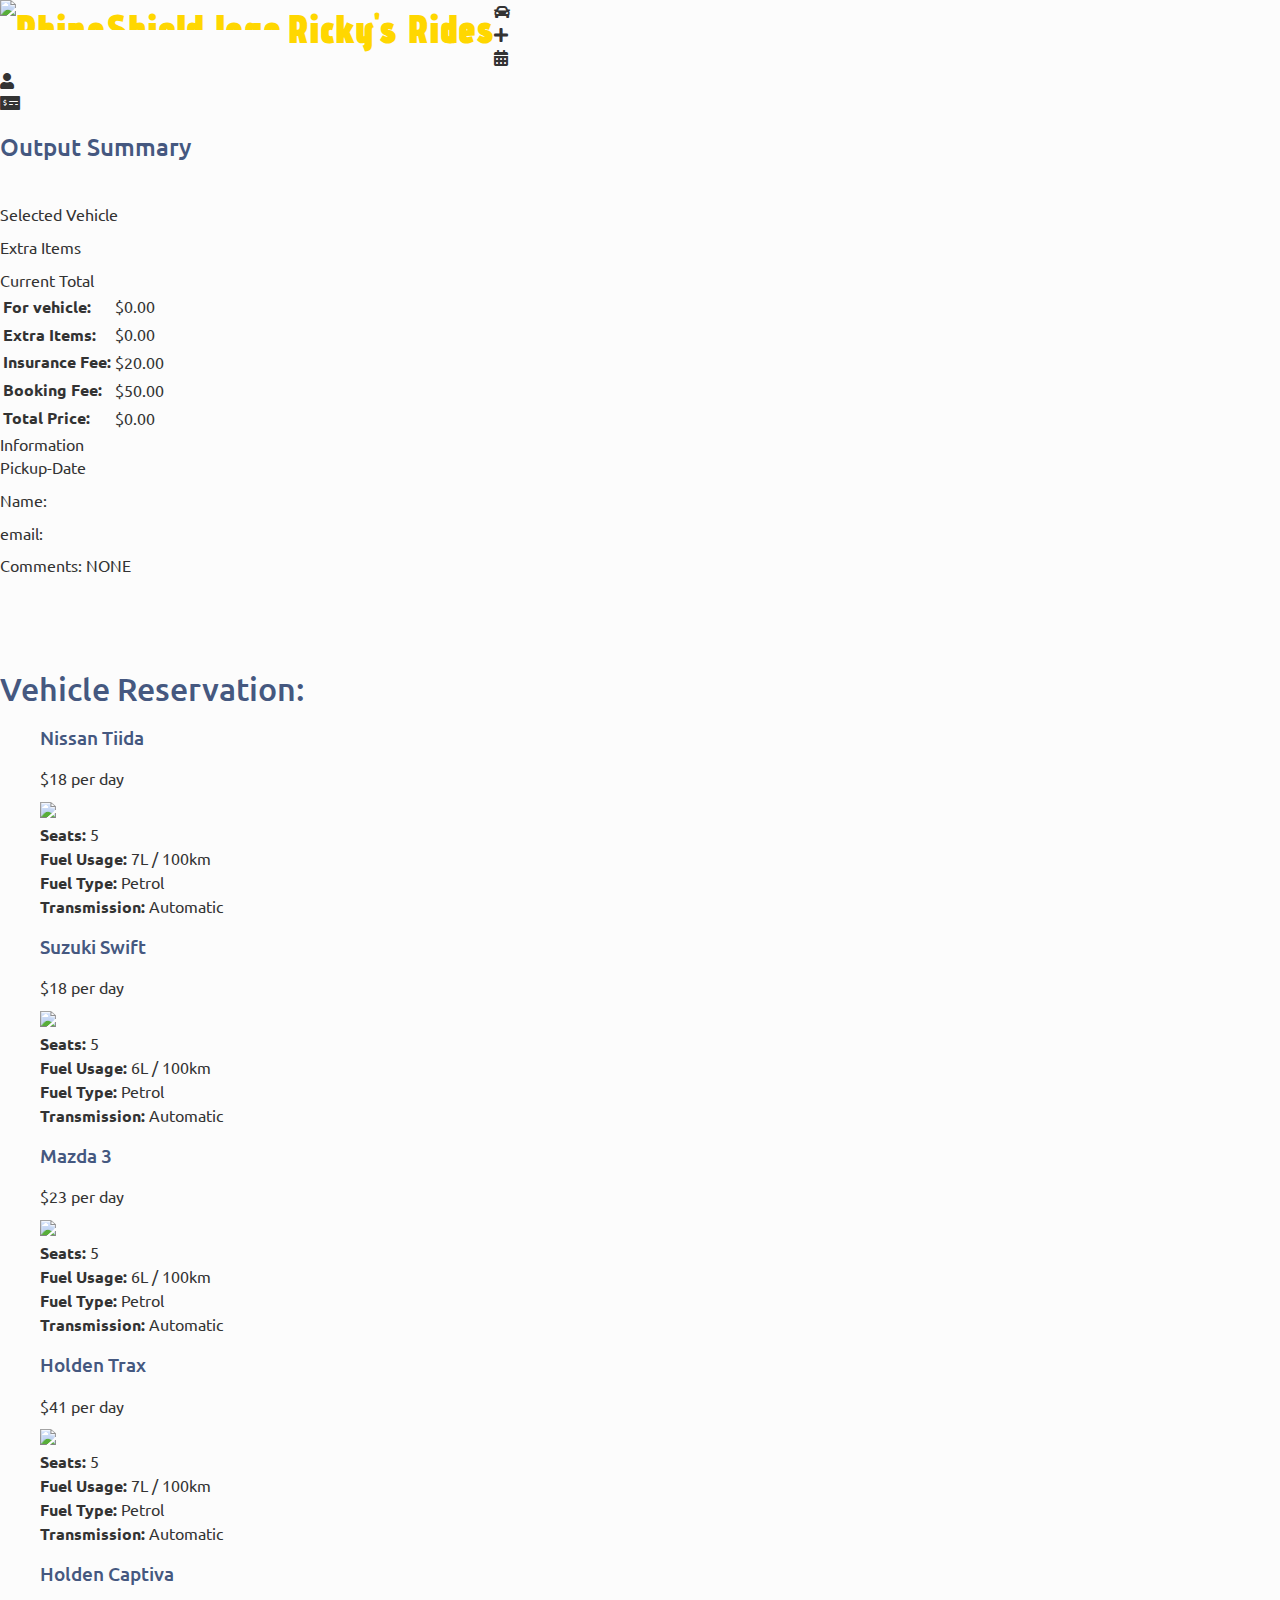
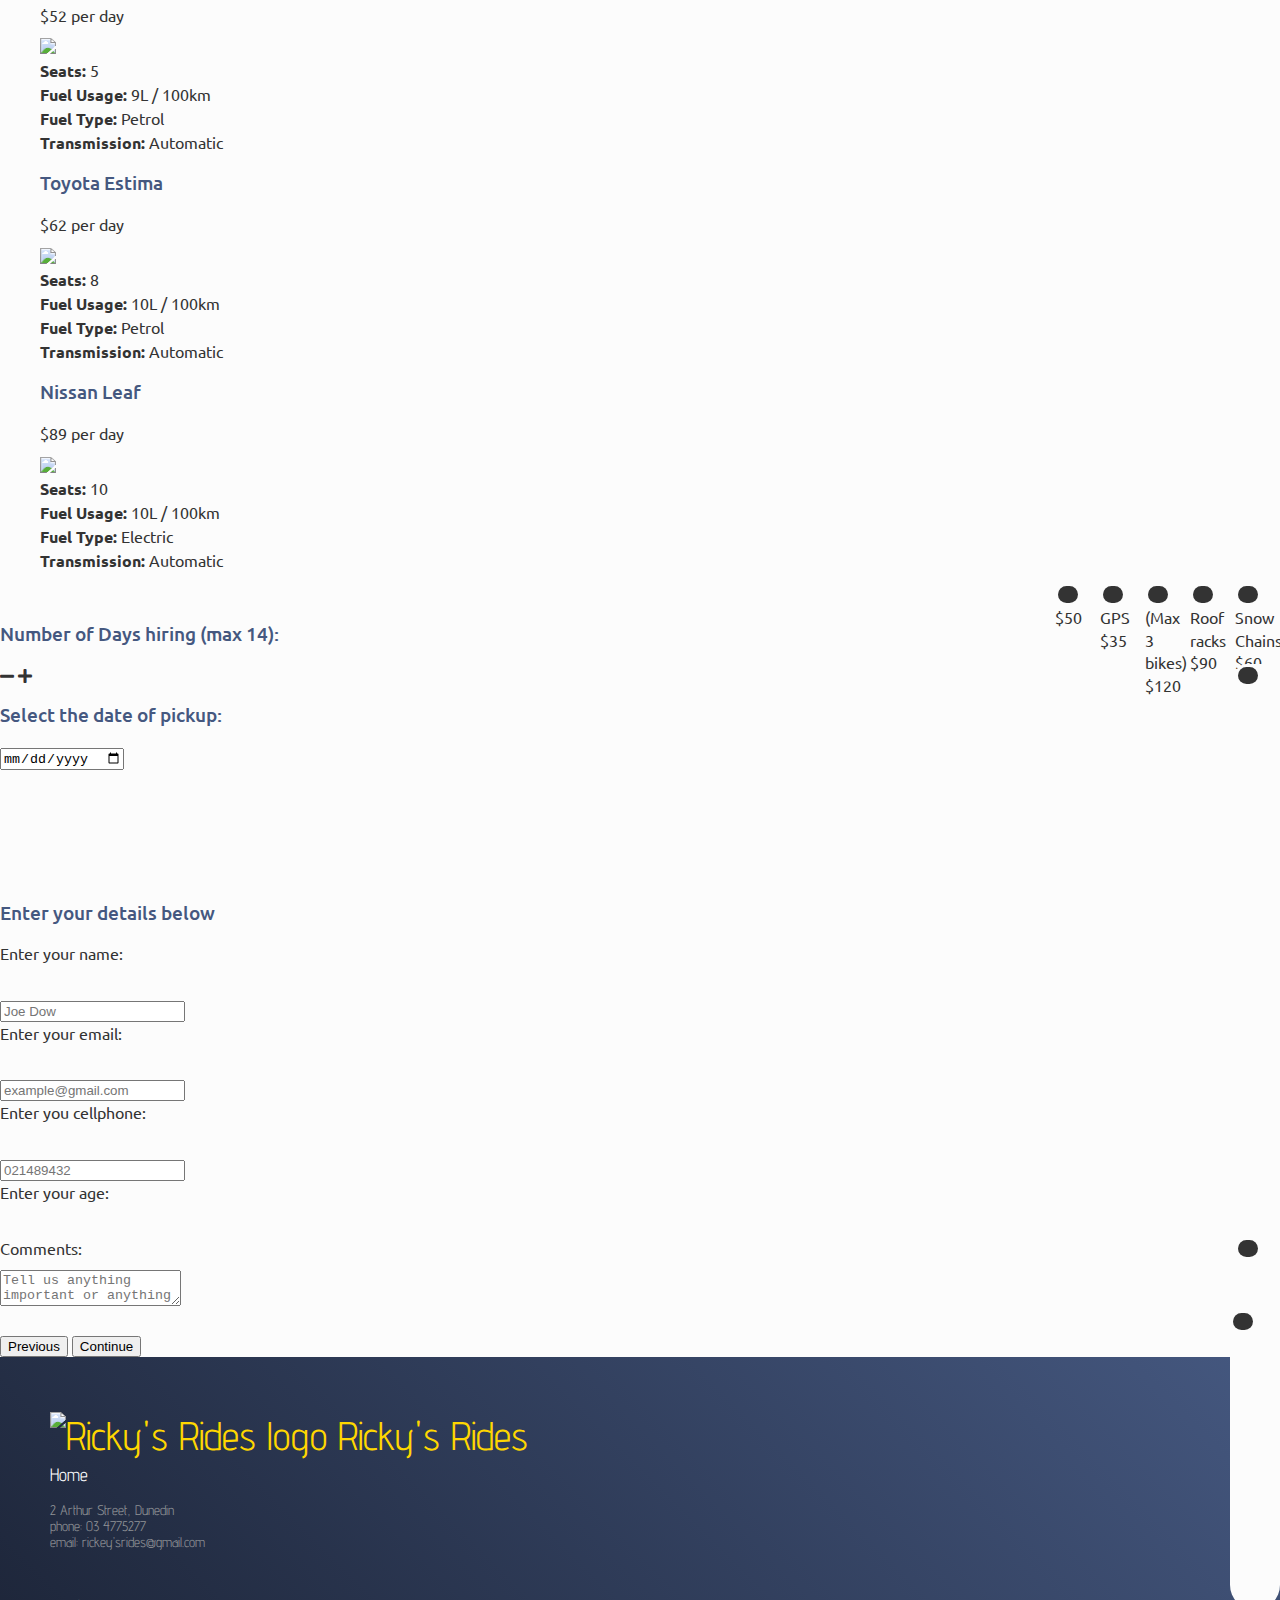
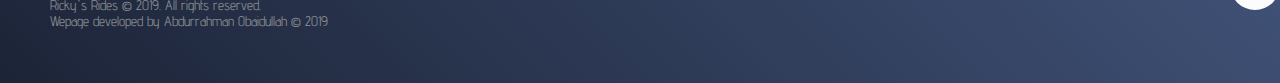
==== commit 04afa0f0: "Add files via upload" ====
--- a/index.html
+++ b/index.html
@@ -1,154 +1,337 @@
-﻿<!DOCTYPE html>
-<html data-theme="light" lang="en">
+<!DOCTYPE html>
+<html lang="en">
 
     <head>
-        <!-- meta tags for scalability and small bits and bobs -->
-        <meta content="width=device-width, initial-scale=1" name="viewport">
-        <meta content="text/html; charset=utf-8" http-equiv="Content-Type">
-        <!-- text that shows up on the browser tab text -->
-        <title>Unofficial page of RhinoShield by Evolution</title>
-        <!-- favicon -->
-        <link href="favicon.png" rel="shortcut icon" type="image/png">
+        <meta content="width=device-width, initial-scale=1.0" name="viewport">
+        <link href="https://fonts.googleapis.com/css?family=Raleway" rel="stylesheet">
+        <link href="style.css" rel="stylesheet">
         <link href="https://use.fontawesome.com/releases/v5.8.1/css/all.css" rel="stylesheet">
-        <link href="http://maxcdn.bootstrapcdn.com/bootstrap/3.3.4/css/bootstrap.min.css" rel="stylesheet">
-        <script src="http://cdnjs.cloudflare.com/ajax/libs/jquery/2.1.3/jquery.min.js">
-        </script>
-        <script src="main.js">
-        </script>
-        <link href="style.css" rel="stylesheet" type="text/css">
+        <title>HTML Reference</title>
     </head>
 
-    <body>
-        <!-- start of nav bar -->
-        <div class="first-main-nav-container">
-            <div class="main-nav-container">
-                <div class="nav-row">
-                    <div class="logo">
-                        <!-- logo in nav bar -->
-                        <img alt="RhinoShield logo" height="58px" src="logo.png">
-                        <div class="main-logo-text">
-                            <div class="main-logo-text1">
-                                Rhino
-                            </div>
-                            <div class="main-logo-text2">
-                                Shield
-                            </div>
-                        </div>
-                    </div>
-                    <!-- for mobile navbar -->
-                    <div class="nav-controls" id="mySidenav">
-                        <a class="closebtn" href="javascript:void(0)" onclick="closeNav()"><i></i><i></i><i></i></a> <a href="index.html">Home</a><a href="technique.html">Technique</a><a href="about.html">About</a>
-                    </div>
+    <body onload="todayDate()">
+        <div class="logo">
+            <!-- logo in nav bar -->
+            <img alt="RhinoShield logo" height="30px" src="ricky_s_rides_transparent.png">
+            <div class="main-logo-text" id="main-logo-text">
+                <div class="logoText" id="logoColourChange">
+                    Ricky's&nbsp;
+                </div>
+                <div class="logoText">
+                    Rides
                 </div>
             </div>
         </div>
-        <div class="nav_btn" onclick="openNav()">
-            <i></i><i></i><i></i>
+        <!-- header containing hlogo and text -->
+        <div class="mainHeader"></div>
+        <!-- prgress bar on left -->
+        <div class="mainProgress">
+            <div>
+                <div class="Progress progress">
+                    <a><i class="fas fa-car"></i></a>
+                </div>
+                <div class="line"></div>
+                <div class="Prog3 Progress progress">
+                    <a><i class="fas fa-plus"></i></a>
+                </div>
+                <div class="line"></div>
+                <div class="Prog4 Progress progress">
+                    <a><i class="fas fa-calendar-alt"></i></a>
+                </div>
+                <div class="line"></div>
+                <div class="Prog4 Progress progress">
+                    <a><i class="fas fa-user"></i></a>
+                </div>
+                <div class="line"></div>
+                <div class="Prog4 Progress progress">
+                    <a><i class="fas fa-money-check-alt"></i></a>
+                </div>
+            </div>
         </div>
-        <div class="nav-row-mobile">
-            <div class="logo">
-                <!-- logo for mobile nav bar -->
-                <img alt="RhinoShield logo" height="58px" src="logo.png">
-                <div class="main-logo-text">
-                    <div class="main-logo-text1">
-                        Rhino
-                    </div>
-                    <div class="main-logo-text2">
-                        Shield
-                    </div>
-                </div>
+        <!-- output summary on the right -->
+        <div class="outputSummary" id="outPutSummary">
+            <h2>Output Summary</h2><br>
+            <div class="rowOutput">
+                <div class="columnOutput">
+                    <div class="cardOutput">
+                        <div class="orangeLine">
+                            <div class="outputTitle" id="vehicle">
+                                Selected&nbsp;Vehicle
+                            </div>
+                            <div class="box" id="boxOutput">
+                                <p id="vehicleOut"></p>
+                            </div>
+                        </div>
+                    </div>
+                </div>
+                <div class="columnOutput" id="outputWidth">
+                    <div class="cardOutput">
+                        <div id="extraOutputBox">
+                            <div class="orangeLine" id="extrasOutput">
+                                <div class="outputTitle">
+                                    Extra&nbsp;Items
+                                </div>
+                                <div class="box" id="boxOutput">
+                                    <p id="extraOut"></p>
+                                </div>
+                            </div>
+                        </div>
+                    </div>
+                </div>
+                <div class="columnOutput">
+                    <div class="cardOutput">
+                        <div class="orangeLine">
+                            <div class="outputTitle">
+                                Current&nbsp;Total
+                            </div>
+                            <div class="box" id="boxOutput">
+                                <table>
+                                    <tr>
+                                        <td><strong>For vehicle:</strong></td>
+                                        <td id="priceCar">$0.00</td>
+                                    </tr>
+                                    <tr>
+                                        <td><strong>Extra Items:</strong></td>
+                                        <td id="outputExtra">$0.00</td>
+                                    </tr>
+                                    <tr>
+                                        <td><strong>Insurance Fee:</strong></td>
+                                        <td id="insuranceFEE">$20.00</td>
+                                    </tr>
+                                    <tr>
+                                        <td><strong>Booking Fee:</strong></td>
+                                        <td id="bookingFEE">$50.00</td>
+                                    </tr>
+                                    <tr>
+                                        <td><strong>Total Price:</strong></td>
+                                        <td id="priceTotal">$0.00</td>
+                                    </tr>
+                                </table>
+                            </div>
+                        </div>
+                    </div>
+                </div>
+                <div class="columnOutput">
+                    <div class="cardOutput">
+                        <div class="cardOutput">
+                            <div>
+                                <div class="orangeLine">
+                                    <div class="outputTitle">
+                                        Information
+                                    </div>
+                                    <div class="box">
+                                        <p id="pickupDateOutput">Pickup-Date</p>
+                                        <p id="infoOutput"></p>
+                                        <p id="nameOutput">Name: </p>
+                                        <p id="emailOutput">email: </p>
+                                        <p id="commentOutput">Comments: NONE</p>
+                                    </div>
+                                </div>
+                            </div>
+                        </div>
+                    </div>
+                </div>
+            </div>
+            <div class="thanksMsg">
+                <h2 id="thanksOutput"><br><br></h2>
             </div>
         </div>
-        <!-- the main background starts -->
-        <div class="main-background poly"><img alt="picture of phone with a RhinoShield case" src="Content/images/phone-main-index.png"></div>
-        <!-- container that contains the entire page -->
-        <div id="page-container">
-            <!-- the part directly underneath main image- The review -->
-            <div class="first-info">
-                <br>
-                <p>"There is a lot to admire dispite its minimal design."</p>
-                <p>~Android Central</p><br>
-            </div>
-            <!-- welcome text after the review -->
-            <div class="welcome-text">
-                <h1>Welcome to RhinoShield!</h1>
-                <p>Hi! Thanks for visiting out website. RhinoShield is dedicated to bringing you the best of mobile cases. Not just any mobile case, but only the best.<br>
-                    <br> RhinoShield is a place where there's no <i>'She'll be right'</i>. NO corners cut. NO <i>'that'll do'</i>. At RhinoShield we believe that difficult is definitely worth it. Because the steepest paths lead to the sweetest views.</p>
-            </div>
-            <!-- first information container. all content for this section is in this container -->
-            <div class="info-container">
-                <!-- image for first container -->
-                <div class="info-container-img1"><img alt="picture of a RhinoShield case being twisted" src="Content/images/phone-twist-mp.jpg"></div>
-                <div class="info-container-text-right">
-                    <br>
-                    <br>
-                    <!-- text for the first container -->
-                    <h1>Tough Yet Flexible</h1>
-                    <p>The new ShockSpread™ material is super tough, making it incredibly difficult to break. This is because the material is able to resist large forces. This same property means the case provides a tight fit, preventing your phone from
-                        falling out upon impact RhinoShield cases a re among the thinnest and lightest protective cases you can find. The new ShockSpread™ reduces overall volume by 40% and thickness by 22%. Our cases weigh an average of 30g – equivalent
-                        to a AA battery.</p><br>
-                    <br>
-                </div>
-            </div>
-            <!-- parallax that seperates the two information -->
-            <div class="multi-parallax-container">
-                <div class="multi-parallax-container-text">
-                    <p>Multiple Colours. Multiple Uses.</p><br>
-                    <div class="multi-parallax-container-one-case">
-                        <h1>ONE CASE.</h1>
-                    </div><br>
-                    <!-- button in the parallax -->
-                    <a class="multi-parallax-container-explore" href="technique.html#explore-dest">EXLPORE</a>
-                </div>
-            </div>
-            <!-- second information container -->
-            <div class="info-container">
-                <div class="info-container-text-left">
-                    <!-- information(text) for the second part of information -->
-                    <h1>Better For You</h1>
-                    <p>We have formulated the new material with your health and safety in mind. Our latest cases have been independently tested and meet the US FDA food-grade standards. They also contain no BPA, BPS or BPF – chemicals commonly used in plastics
-                        which have been linked to possible developmental issues in young children, as well as reproductive toxicity.</p>
-                </div>
-                <!-- image for second part of information -->
-                <div class="info-container-img2"><img alt="picture of someone holding a phone" src="Content/images/better-for-you.jpg"></div>
-            </div>
-        </div>
-        <!-- sign up to newsletter container starts -->
-        <div class="newsletter-container">
-            <div class="newsletter-text">
-                <p></p>
-                <!-- main text telling about newsletter -->
-                <h1>Subscribe to our Newsletter</h1>
-                <h4>to keep up to date on the latest news</h4>
-                <p></p>
-            </div>
-            <!-- the search box itself -->
-            <div class="newsletter-search-box">
-                <input class="newsletter-search-txt" name="" placeholder="YourEmail@domain.com" type="text"> <a class="newsletter-search-btn" id="news" onclick="NewsletterAlert()"><i class="far fa-check-circle"></i></a>
+        <!-- main form starts here -->
+        <form id="regForm" name="regForm">
+            <h1>Vehicle Reservation:</h1>
+            <!-- choosing vehicles -->
+            <div class="tab">
+                <div class="row" onclick="outputTotal()">
+                    <div class="column">
+                        <div class="card" data-details="&lt;strong&gt;Seats:&lt;/strong&gt; 5 x Seatbelts&lt;br&gt; &lt;strong&gt;Body Style:&lt;/strong&gt; 5 Door Hatch&lt;br&gt; &lt;strong&gt;Luggage:&lt;/strong&gt; 1 Large, 2 Small&lt;br&gt; &lt;strong&gt; Engine Size:&lt;/strong&gt; 1.3 - 2.0 Litre&lt;br&gt; &lt;strong&gt;Fuel Usage:&lt;/strong&gt; +/- 7 L / 100km&lt;br&gt; &lt;strong&gt;Fuel Type:&lt;/strong&gt; Petrol&lt;br&gt; &lt;strong&gt; Transmission:&lt;/strong&gt; Automatic"
+                            data-price="18" data-select="false" data-vehicles="Nissan&nbsp;Tidda" onclick="pickCar(1,'card')">
+                            <h3>Nissan Tiida</h3>
+                            <p>$18 per day</p><img src="Vehicles/Nissan%20Tida.png" width="100%">
+                            <p><strong>Seats:</strong> 5<br>
+                                <strong>Fuel Usage:</strong> 7L / 100km<br>
+                                <strong>Fuel Type:</strong> Petrol<br>
+                                <strong>Transmission:</strong> Automatic<br></p>
+                        </div>
+                    </div>
+                    <div class="column">
+                        <div class="card" data-details="&lt;strong&gt;Seats:&lt;/strong&gt; 5 x Seatbelts&lt;br&gt; &lt;strong&gt;Luggage:&lt;/strong&gt; 1 Large, 1 Small&lt;br&gt; &lt;strong&gt;Engine Size:&lt;/strong&gt; 1.2 - 1.4 Litre&lt;br&gt; &lt;strong&gt;Fuel Usage:&lt;/strong&gt; +/- 6 L / 100km&lt;br&gt; &lt;strong&gt; Fuel Type:&lt;/strong&gt; Petrol&lt;br&gt; &lt;strong&gt; Transmission:&lt;/strong&gt; Automatic"
+                            data-price="18" data-select="false" data-vehicles="Suzuki&nbsp;Swift" onclick="pickCar(2,'card')">
+                            <h3>Suzuki Swift</h3>
+                            <p>$18 per day</p><img src="Vehicles/suzuki%20Swift.png" width="100%">
+                            <p><strong>Seats:</strong> 5<br>
+                                <strong>Fuel Usage:</strong> 6L / 100km<br>
+                                <strong>Fuel Type:</strong> Petrol<br>
+                                <strong>Transmission:</strong> Automatic</p>
+                        </div>
+                    </div>
+                    <div class="column">
+                        <div class="card" data-details="&lt;strong&gt;Seats:&lt;/strong&gt; 5 x Seatbelts&lt;br&gt; &lt;strong&gt;Luggage:&lt;/strong&gt; 2 Large, 1 Small&lt;br&gt; &lt;strong&gt;Engine Size:&lt;/strong&gt; 1.6 - 2.0 Litre&lt;br&gt; &lt;strong&gt;Fuel Usage:&lt;/strong&gt; +/- 6 L / 100km&lt;br&gt; &lt;strong&gt; Fuel Type:&lt;/strong&gt; Petrol&lt;br&gt; &lt;strong&gt;Transmission:&lt;/strong&gt; Automatic"
+                            data-price="23" data-select="false" data-vehicles="Mazda&nbsp;3" onclick="pickCar(3, 'card')">
+                            <h3>Mazda 3</h3>
+                            <p>$23 per day</p><img src="Vehicles/Mazda%203.png" width="100%">
+                            <p><strong>Seats:</strong> 5<br>
+                                <strong>Fuel Usage:</strong> 6L / 100km<br>
+                                <strong>Fuel Type:</strong> Petrol<br>
+                                <strong>Transmission:</strong> Automatic</p>
+                        </div>
+                    </div>
+                    <div class="column">
+                        <div class="card" data-details="&lt;strong&gt;Seats:&lt;/strong&gt; 5 x Seatbelts&lt;br&gt; &lt;strong&gt; Luggage:&lt;/strong&gt; 1 Large, 2 Small&lt;br&gt; &lt;strong&gt;Engine Size:&lt;/strong&gt; 1.4 - 1.8 Litre&lt;br&gt; &lt;strong&gt; Fuel Usage:&lt;/strong&gt; +/- 6.9 L / 100km&lt;br&gt; &lt;strong&gt; Fuel Type:&lt;/strong&gt; Petrol&lt;br&gt; &lt;strong&gt; Transmission:&lt;/strong&gt; Automatic"
+                            data-price="41" data-select="false" data-vehicles="Holden&nbsp;Trax" onclick="pickCar(4,'card')">
+                            <h3>Holden Trax</h3>
+                            <p>$41 per day</p><img src="Vehicles/Holden%20Trax.png" width="100%">
+                            <p><strong>Seats:</strong> 5<br>
+                                <strong>Fuel Usage:</strong> 7L / 100km<br>
+                                <strong>Fuel Type:</strong> Petrol<br>
+                                <strong>Transmission:</strong> Automatic</p>
+                        </div>
+                    </div>
+                    <div class="column">
+                        <div class="card" data-details="&lt;strong&gt;Seats:&lt;/strong&gt; 5 x Seatbelts&lt;br&gt; &lt;strong&gt;Luggage:&lt;/strong&gt; 3 Large, 1 Small&lt;br&gt; &lt;strong&gt;Engine Size:&lt;/strong&gt; 3 Litre&lt;br&gt; &lt;strong&gt; Fuel Usage:&lt;/strong&gt; +/- 9.2 L / 100km&lt;br&gt; &lt;strong&gt; Fuel Type:&lt;/strong&gt; Petrol&lt;br&gt; &lt;strong&gt; Transmission:&lt;/strong&gt; Automatic"
+                            data-price="52" data-select="false" data-vehicles="Holden&nbsp;Captiva" onclick="pickCar(5,'card')">
+                            <h3>Holden Captiva</h3>
+                            <p>$52 per day</p><img src="Vehicles/Holden%20Captiva.png" width="100%">
+                            <p><strong>Seats:</strong> 5<br>
+                                <strong>Fuel Usage:</strong> 9L / 100km<br>
+                                <strong>Fuel Type:</strong> Petrol<br>
+                                <strong>Transmission:</strong> Automatic</p>
+                        </div>
+                    </div>
+                    <div class="column">
+                        <div class="card" data-details="&lt;strong&gt;Seats:&lt;/strong&gt; 8 x Seatbelts&lt;br&gt; &lt;strong&gt; Luggage:&lt;/strong&gt; 3 Large, 2 Small&lt;br&gt; &lt;strong&gt; Engine Size:&lt;/strong&gt; 2.4 Litre&lt;br&gt; &lt;strong&gt; Fuel Usage:&lt;/strong&gt; +/- 9.51 L / 100km&lt;br&gt; &lt;strong&gt; Fuel Type:&lt;/strong&gt; Petrol Unleaded 91&lt;br&gt; &lt;strong&gt; Transmission:&lt;/strong&gt; Automatic"
+                            data-price="62" data-select="false" data-vehicles="Toyota&nbsp;Estima" onclick="pickCar(6,'card')">
+                            <h3>Toyota Estima</h3>
+                            <p>$62 per day</p><img src="Vehicles/Toyota%20Estima.png" width="100%">
+                            <p><strong>Seats:</strong> 8<br>
+                                <strong>Fuel Usage:</strong> 10L / 100km<br>
+                                <strong>Fuel Type:</strong> Petrol<br>
+                                <strong>Transmission:</strong> Automatic</p>
+                        </div>
+                    </div>
+                    <div class="column">
+                        <div class="card" data-details="&lt;strong&gt;Seats:&lt;/strong&gt; 8 x Seatbelts&lt;br&gt; &lt;strong&gt;Luggage:&lt;/strong&gt; 3 Large, 2 Small&lt;br&gt; &lt;strong&gt;Engine Size:&lt;/strong&gt; 2.4 Litre&lt;br&gt; &lt;strong&gt; Fuel Usage:&lt;/strong&gt; +/- 9.51 L / 100km&lt;br&gt; &lt;strong&gt; Fuel Type:&lt;/strong&gt; Petrol Unleaded 91&lt;br&gt; &lt;strong&gt; Transmission:&lt;/strong&gt; Automatic"
+                            data-price="89" data-select="false" data-vehicles="Nissan&nbsp;Leaf" onclick="pickCar(7,'card')">
+                            <h3>Nissan Leaf</h3>
+                            <p>$89 per day</p><img src="Vehicles/Nissan%20Caravan.png" width="100%">
+                            <p><strong>Seats:</strong> 10<br>
+                                <strong>Fuel Usage:</strong> 10L / 100km<br>
+                                <strong>Fuel Type:</strong> Electric<br>
+                                <strong>Transmission:</strong> Automatic</p>
+                        </div>
+                    </div>
+                </div>
+            </div>
+            <div class="tab">
+                <!-- entering in extras -->
+                <div class="form__fields" onclick="getExtra(document.thisForm)">
+                    <input class="form-radio Additionals" data-cost="60" data-value="Snow chains - $60" id="opt1" name="additional" type="checkbox"> <label class="radio-label" for="opt1"><i aria-hidden="true" class="fa fa-snowflake"></i> <span><br>
+				Snow Chains<br>
+				$60</span></label> <input class="form-radio Additionals" data-cost="90" data-value="Roof rack - $90" id="opt2" name="additional" type="checkbox"> <label class="radio-label" for="opt2"><i aria-hidden="true" class="fa fa-bars"></i> <span><br>
+				Roof racks<br>
+				$90</span></label> <input class="form-radio Additionals" data-cost="120" data-value="Bike rack (Max 3 bikes) - $120" id="opt3" name="additional" type="checkbox"> <label class="radio-label" for="opt3"><i aria-hidden="true" class="fa fa-bicycle"></i> <span>Bike rack<br>
+				(Max 3 bikes)<br>
+				$120</span></label> <input class="form-radio Additionals" data-cost="35" data-value="GPS - $35" id="opt4" name="additional" type="checkbox"> <label class="radio-label" for="opt4"><i aria-hidden="true" class="fa fa-map-marked-alt"></i> <span><br>
+				GPS<br>
+				$35</span></label> <input class="form-radio Additionals" data-cost="50" data-value="Booster Seat (Max 36kg)- $50" id="opt5" name="additional" type="checkbox"> <label class="radio-label" for="opt5"><i aria-hidden="true" class="fa fa-baby"></i> <span>Booster Seat (Max 36kg)<br>
+				$50</span></label>
+                </div>
+            </div>
+            <div class="tab">
+                <!-- entering in vpickup details and how many days -->
+                <div>
+                    <div class="inputs">
+                        <h3>Number of Days hiring (max 14):</h3>
+                        <div class="pickDays">
+                            <i class="fas fa-minus" onclick="updateNights(-1); outputTotal()"></i> <label for="numDays"><input disabled id="numDays" max="14" min="1" oninput="updateNights(-1); outputTotal()" type="number" value="1"></label> <i class="fas fa-plus"
+                                onclick="updateNights(1); outputTotal()"></i>
+                        </div>
+                        <div>
+                            <h3>Select the date of pickup:</h3><input id="pickupDate" type="date">
+                        </div>
+                    </div>
+                </div>
+                <br>
+                <br>
+                <br>
+                <br>
+                <br>
+            </div>
+            <div class="tab" oninput="validateForm(); outputTotal()">
+                <h3>Enter your details below</h3>
+                <!-- adding all the user details -->
+                <div class="inputs">
+                    <p>Enter your name:</p>
+                    <div class="errorMsg" id="nameInvalid">
+                        &nbsp;
+                        <!-- name input -->
+                    </div><input autocomplete="on" class="checkValid" id="mainName" pattern="[A-Za-z ]{2,25}" placeholder="Joe Dow" required="" title="Enter your first name" type="text">
+                    <p>Enter your email:</p>
+                    <!-- email input -->
+                    <div class="errorMsg" id="emailInvalid">
+                        &nbsp;
+                    </div><input autocomplete="on" class="checkValid" id="email" placeholder="example@gmail.com" required="" type="email">
+                    <!-- cellphone input -->
+                    <p>Enter you cellphone:</p>
+                    <div class="errorMsg" id="cellInvalid">
+                        &nbsp;
+                    </div><input autocomplete="on" class="checkValid" id="phone" name="phone" pattern="[0-9]{9,11}" placeholder="021489432" required="" type="tel">
+                    <p>Enter your age:</p>
+                    <div class="errorMsg" id="ageInvalid">
+                        <!-- age input -->
+                        &nbsp;
+                    </div><label for="numAge"><input class="checkValid" id="numAge" max="99" min="16" oninput="checkAge(this)" placeholder="Min 16" required="" type="number"></label>
+                    <p>Comments:</p>
+                    <!-- comment input -->
+                    <div class="comment">
+                        <textarea id="userComment" placeholder="Tell us anything important or anything you just feel like telling"></textarea>
+                    </div>
+                </div><label class="privacyCheck container"><input id="privacyCheck" type="checkbox" onclick="privacy()">I agree to Ricky's Rides terms of services and the Privacy and Policy.<span class="checkmark"></span></label><br>
+            </div>
+            <div class="tab"></div>
+        </form>
+        <div>
+            <!-- the next an previuous buttons -->
+            <div class="buttons" id="nextPrevButtons">
+                <button class="prevNext" id="prevBtn" onclick="nextPrev(-1)" type="button">Previous</button> <button class="prevNext nextButton" id="nextBtn" onclick="nextPrev(1)" type="button">Continue</button>
             </div>
         </div>
         <!-- footer starts now -->
-        <footer class="footer">
+        <footer class="footer" id="footer">
             <div class="footer-info">
-                <img alt="Rhinoshield logo" src="logo.png" width="50px"> RhinoShield<br>
-                <p class="footer-links"><a href="index.html">Home</a> · <a href="technique.html">Technique</a> · <a href="about.html">About</a></p>
-                <p>Rhino Shield &copy; 2019. All rights reserved.</p>
+                <img alt="Ricky's Rides logo" src="ricky_s_rides_transparent.png" width="75px"> Ricky's Rides<br>
+                <p class="footer-links"><a href="index.html">Home</a></p>
+                <!-- business details -->
+                <p>2 Arthur Street, Dunedin</p>
+                <p>phone: 03 4775277</p>
+                <p>email: rickey’srides@gmail.com</p>
+                <br>
+                <!-- copyright details -->
+                <p>Ricky's Rides &copy; 2019. All rights reserved.</p>
                 <p>Wepage developed by Abdurrahman Obaidullah &copy; 2019</p>
             </div>
-            <!-- social media links in the footer + dark mode-->
-            <div class="footer-social-media">
-                <div class="container-dark">
-                    <p>Light/ Dark Mode</p>
-                    <div class="toggle-container">
-                        <!-- dark mode switch -->
-                        <input id="switch" name="theme" type="checkbox"><label for="switch">Toggle</label>
-                    </div>
-                </div><a href="https://www.facebook.com/evolutivelabs/" target="_blank"><i class="fab fa-facebook-f"></i></a> <a href="https://twitter.com/getrhinoshield?lang=en" target="_blank"><i class="fab fa-twitter"></i></a> <a href="https://www.youtube.com/channel/UCdza-WvC7s2jVzaicYSH4oA"
-                    target="_blank"><i class="fab fa-youtube"></i></a>
-            </div>
+
         </footer>
-        <!-- javascript for darkmode -->
-        <script src="dark-mode.js">
+        <!-- The core Firebase JS SDK is always required and must be listed first -->
+        <script src="https://www.gstatic.com/firebasejs/7.2.1/firebase.js">
+        </script>
+        <!-- TODO: Add SDKs for Firebase products that you want to use
+     https://firebase.google.com/docs/web/setup#available-libraries -->
+
+        <script>
+            // Your web app's Firebase configuration
+            var firebaseConfig = {
+                apiKey: "AIzaSyBjjbTODR80QZWUVToVdpdRmajsFHBDTU0",
+                authDomain: "ricky-srides.firebaseapp.com",
+                databaseURL: "https://ricky-srides.firebaseio.com",
+                projectId: "ricky-srides",
+                storageBucket: "ricky-srides.appspot.com",
+                messagingSenderId: "392516797328",
+                appId: "1:392516797328:web:1b33be235635ad4077a915"
+            };
+            // Initialize Firebase
+            firebase.initializeApp(firebaseConfig);
+        </script>
+        <script src="index.js">
         </script>
     </body>
 
